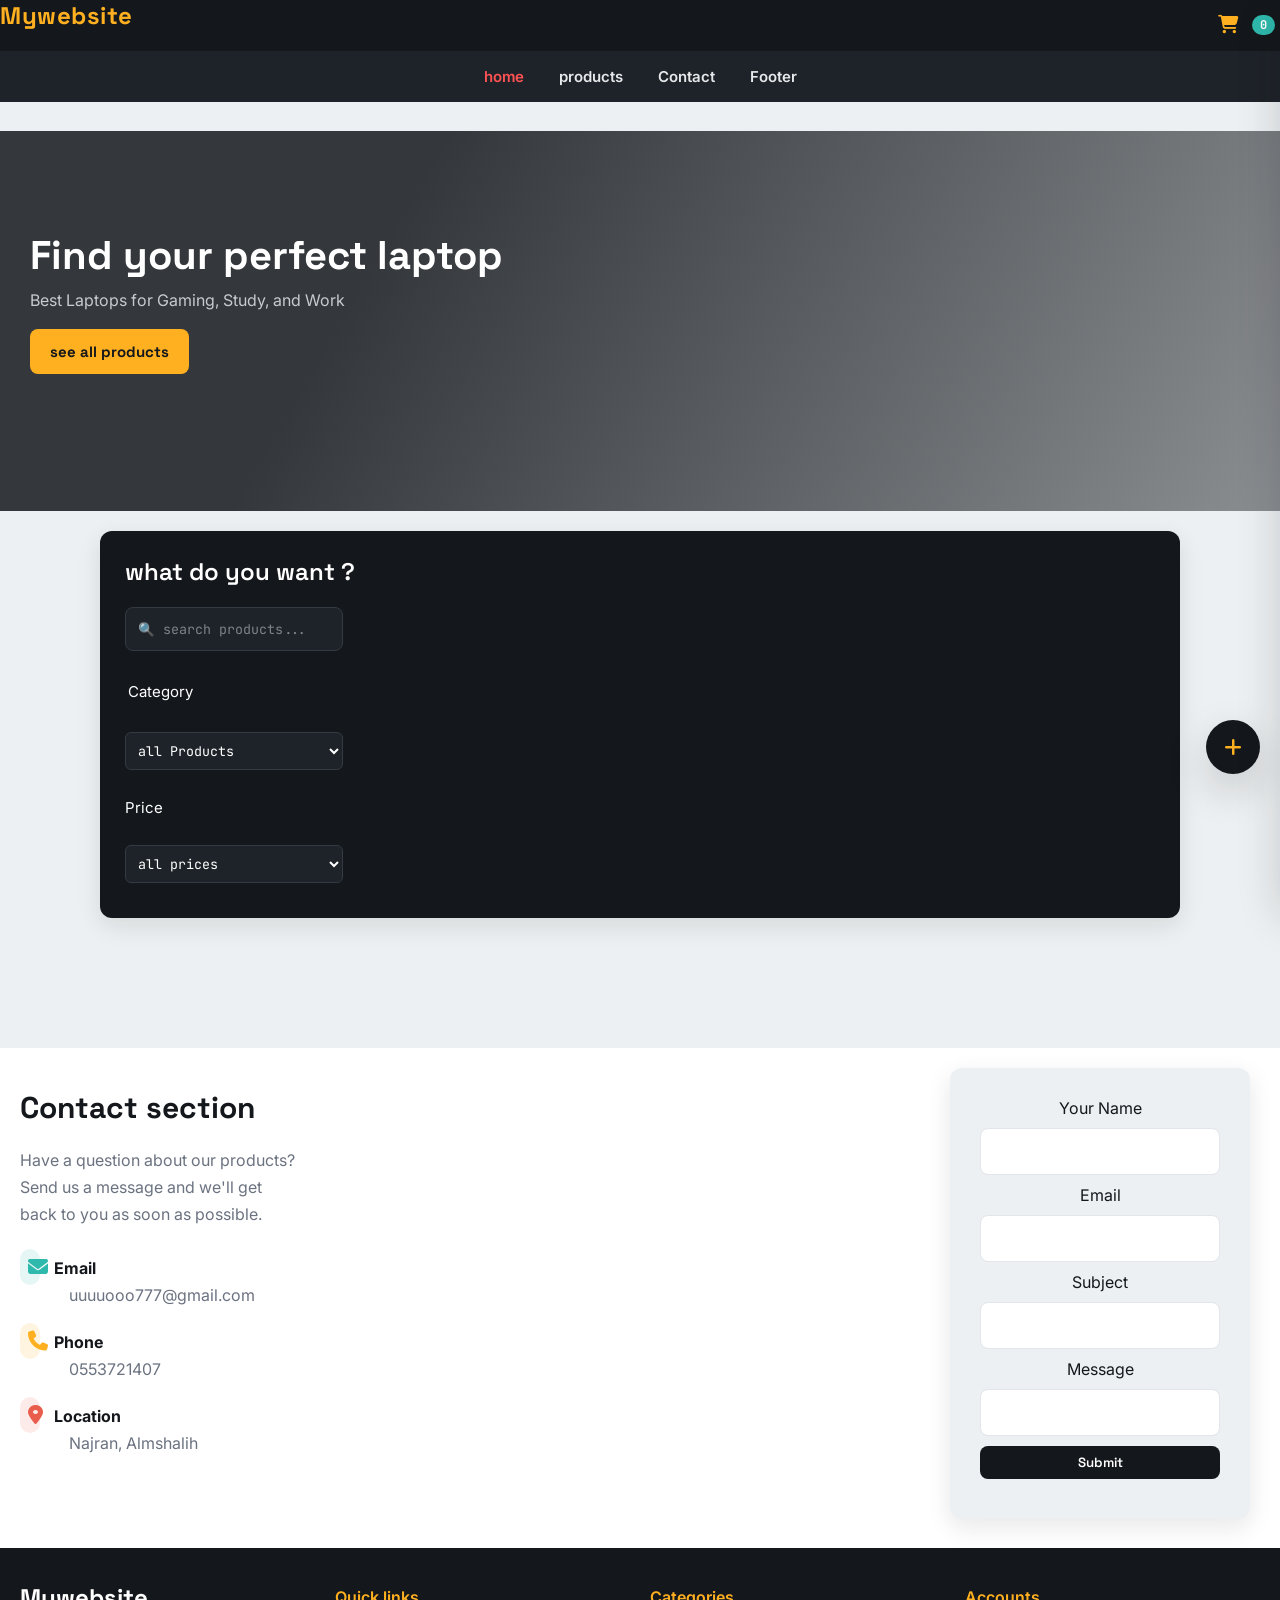
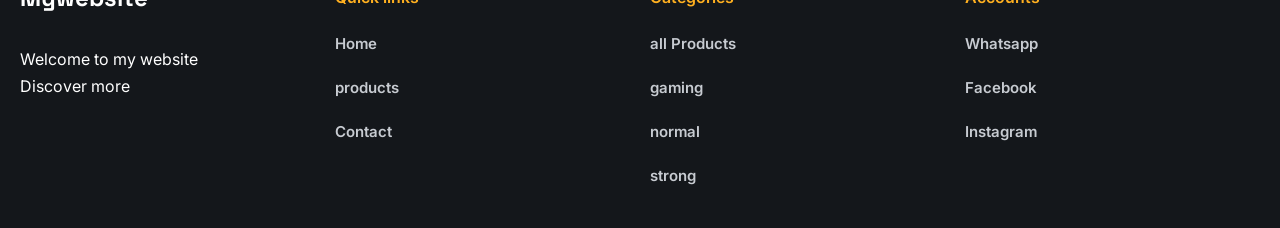
==== public/index.html @ 009309a4 "Add files via upload" ====
<!DOCTYPE html>
<html lang="en" dir="ltr">
<head>
<meta charset="UTF-8">
<meta name="viewport" content="width=device-width, initial-scale=1.0">
<title>My website</title>

<link rel="preconnect" href="https://fonts.googleapis.com">
<link rel="stylesheet" href="https://fonts.googleapis.com/css2?family=Space+Grotesk:wght@500;700&family=Inter:wght@400;500;600&family=JetBrains+Mono:wght@400;600&display=swap">
<link rel="stylesheet" href="style.css">
<link rel="stylesheet" href="https://cdnjs.cloudflare.com/ajax/libs/font-awesome/6.7.2/css/all.min.css">

</head>
<body>
  <header>
      <h2>Mywebsite</h2>
      <div id="userMenu"><!-- تُملأ عبر script.js حسب حالة تسجيل الدخول --></div>
      <div id="cart">
        <button id="btncart" aria-label="Open cart"><i class="fas fa-shopping-cart"></i></button>
        <span id="Count">0</span>
      </div>
      <br />
    <nav>
        <a href="#" style="color: #FF5252;">home</a>
        <a href="#products">products</a>
        <a href="#contact-section">Contact</a>
        <a href="#footer">Footer</a>
    </nav>
    <br />
  </header>
  <br /><br /><br />

<!-- لوحة السلة الجانبية -->
<div id="cartPanel">
  <button id="closeCart" style="align-self:flex-end;">✕</button>
  <h2>Your Cart</h2>
  <div id="cartItems"></div>
  <p id="cartTotal"></p>
  <button id="checkoutBtn" type="button" style="background: var(--amber); color: var(--ink);">Checkout</button>
</div>

<main>
<section id="Hero">
    <div id="content-hero">
        <h2>Find your perfect laptop</h2>
        <p>Best Laptops for Gaming, Study, and Work</p>
        <a id="a-see" class="btn-link" href="#products">see all products</a>
    </div>
    <br />
</section>

<section id="section-search">
    <h2 style="color: white;">what do you want&nbsp;?</h2>
    <div id="search">
        <input type="text" name="search-input" id="search-input" placeholder="🔍&nbsp;search products...">
        <br />
        <label style="font-size: 15px; color: white; padding: 3px" for="select">Category</label>
        <br />
        <select id="select">
            <option value="all">all Products</option>
            <option value="gaming">gaming</option>
            <option value="normal">normal</option>
            <option value="strong">strong</option>
        </select>
        <br />
        <label style="font-size: 15px; color: white;" for="selectPrice">Price</label>
        <br />
        <select id="selectPrice">
            <option value="all">all prices</option>
            <option value="500-1000">500-1000</option>
            <option value="1000-1500">1000-1500</option>
        </select>
    </div>
</section>
<br />

<section id="products">
    <div id="content-products"></div>
</section>

<section id="addProduct">
    <button id="Add" aria-label="Add product"><i class="fas fa-add"></i></button>
    <div id="Page-product"></div>
</section>
<br /><br />

<section id="contact-section">
  <div id="contact-title">
     <h2>Contact section</h2>
  </div>
  <br />
  <div id="contact-info">
      <p>
          Have a question about our products?
          <br />
          Send us a message and we'll get <br /> back
          to you as soon as possible.
      </p>
  </div>
  <br />

  <div id="contact-items">
    <div id="Contact-Email">
        <i class="fas fa-envelope"></i>
        <strong>Email</strong>
        <p class="info-text">uuuuooo777@gmail.com</p>
    </div>

    <div id="Contact-Phone">
        <i class="fa-solid fa-phone"></i>
        <strong>Phone</strong>
        <p class="info-text">0553721407</p>
    </div>
    <div id="Contact-location">
       <i class="fa-solid fa-location-dot"></i>
        <strong>Location</strong>
        <p class="info-text">Najran, Almshalih</p>
    </div>
  </div>

  <div class="form-container">
    <form id="Contact-form">
        <label for="input-name">Your Name</label>
        <input type="text" class="form-input" id="input-name" required>
        <label for="input-email">Email</label>
        <input type="email" class="form-input" id="input-email" required>
        <label for="subject">Subject</label>
        <input type="text" class="form-input" id="subject" required>
        <label for="massage">Message</label>
        <input type="text" class="form-input" id="massage" required>
        <button id="btn-send" type="submit">Submit</button>
        <p id="formMsg"></p>
    </form>
  </div>
</section>

</main>
<footer id="footer">
   <div id="footer-title">
       <h2>Mywebsite</h2>
       <br />
       <p>Welcome to my website <br /> Discover more</p>
   </div>

   <div id="Links">
       <p id="Pform">Quick links</p>
       <a class="footer-link" href="#">Home</a>
       <a class="footer-link" href="#products">products</a>
       <a class="footer-link" href="#contact-section">Contact</a>
   </div>
   <div id="Categories">
       <p id="Pform">Categories</p>
       <a class="footer-link" href="#">all Products</a>
       <a class="footer-link" href="#">gaming</a>
       <a class="footer-link" href="#">normal</a>
       <a class="footer-link" href="#">strong</a>
   </div>
   <div id="Accounts">
       <p id="Pform">Accounts</p>
       <a class="footer-link" href="#">Whatsapp</a>
       <a class="footer-link" href="#">Facebook</a>
       <a class="footer-link" href="#">Instagram</a>
   </div>
</footer>
<script src="script.js" type="text/javascript" charset="utf-8"></script>
</body>
</html>
---- public/style.css ----
/*👇 نظام الألوان الجديد — مستوحى من توهج لوحة مفاتيح اللابتوب */

:root {
    --ink: #14171B;
    --ink-soft: #1E2329;
    --base: #EDF0F2;
    --surface: #FFFFFF;
    --amber: #FFB020;
    --teal: #2FB8AC;
    --coral: #E85D4C;
    --text-muted: #6B7280;
    --border: #E2E5E9;
    --shadow: 0 8px 24px rgba(20, 23, 27, 0.10);
    --shadow-lg: 0 16px 40px rgba(20, 23, 27, 0.18);
}

* {
    margin: 0;
    padding: 0;
    box-sizing: border-box;
    font-family: 'Inter', sans-serif;
    scroll-behavior: smooth;
}

h1, h2, h3, .btn-link, button, #close, #send {
    font-family: 'Space Grotesk', sans-serif;
}

.mono, #Count, #search-input, #select, #selectPrice,
.card .spec-chip, #input-Name, #input-price, #input-img, #Category-input,
.cart-item p:last-child, #cartTotal {
    font-family: 'JetBrains Mono', monospace;
}

html, body {
    background: var(--base);
    max-width: 100%;
    overflow-x: hidden;
    color: var(--ink);
}

h1 {
    color: var(--ink);
    padding: 10px;
    text-align: center;
    border-radius: 8px;
    margin-bottom: 20px;
}

header {
    background: var(--ink);
}

header h2 {
    position: relative;
    display: flex;
    justify-content: flex-start;
    align-items: center;
    color: var(--amber);
    font-weight: 700;
    letter-spacing: 0.5px;
}

#cart {
    position: absolute;
    top: 5px;
    right: 5px;
    display: flex;
    justify-content: flex-end;
    align-items: center;
    border: none;
    gap: 6px;
}

#btncart {
    background: transparent;
    outline: none;
    border: none;
    color: var(--amber);
    font-size: 18px;
    cursor: pointer;
}

#Count {
    color: var(--surface);
    font-weight: bold;
    background: var(--teal);
    border-radius: 20px;
    padding: 2px 8px;
    font-size: 12px;
}

/* لوحة السلة */
#cartPanel {
    position: fixed;
    top: 0;
    right: 0;
    width: 340px;
    max-width: 90%;
    height: 100%;
    background: var(--surface);
    box-shadow: var(--shadow-lg);
    z-index: 10000;
    padding: 24px;
    transform: translateX(100%);
    transition: transform 0.3s ease;
    display: flex;
    flex-direction: column;
    gap: 12px;
    overflow-y: auto;
}

#cartPanel.open {
    transform: translateX(0);
}

#cartPanel h2 {
    color: var(--ink);
}

#closeCart {
    background: var(--base);
    color: var(--ink);
    border: none;
    border-radius: 50%;
    width: 32px;
    height: 32px;
    cursor: pointer;
}

.cart-item {
    display: flex;
    justify-content: space-between;
    align-items: center;
    background: var(--base);
    border-radius: 10px;
    padding: 10px;
    gap: 10px;
}

.cart-item img {
    width: 50px;
    height: 50px;
    object-fit: contain;
    background: var(--surface);
    border-radius: 6px;
}

.cart-item-info {
    flex: 1;
    font-size: 14px;
}

.cart-remove-btn {
    background: var(--coral);
    color: white;
    border: none;
    border-radius: 6px;
    padding: 6px 10px;
    cursor: pointer;
    font-size: 12px;
}

#cartTotal {
    font-weight: bold;
    margin-top: auto;
    padding-top: 14px;
    border-top: 1px dashed var(--border);
    color: var(--teal);
    font-size: 18px;
}

#cartEmptyMsg {
    color: var(--text-muted);
    text-align: center;
    margin-top: 30px;
}

#Hero {
    display: flex;
    flex-direction: column;
    justify-content: center;
    background-image:
        linear-gradient(120deg, rgba(20,23,27,0.85) 30%, rgba(20,23,27,0.45)),
        url(https://i.postimg.cc/50M5gXQG/file-00000000e9b08246a13f4dcadf9b049b.png);
    align-items: flex-start;
    gap: 15px;
    background-size: cover;
    background-position: center;
    background-repeat: no-repeat;
    min-height: 380px;
}

#content-hero {
    padding: 30px;
    color: white;
    line-height: 1.4;
    text-align: left;
    max-width: 560px;
}

#content-hero h2 {
    font-size: 40px;
    font-weight: 700;
    line-height: 1.15;
    margin-bottom: 10px;
}

#content-hero p {
    color: #C7CBD1;
    font-size: 16px;
    margin-bottom: 18px;
}

.btn-link {
    display: inline-block;
    padding: 12px 20px;
    background-color: var(--amber);
    color: var(--ink);
    border-radius: 8px;
    text-decoration: none;
    font-weight: 700;
    border: none;
    cursor: pointer;
    transition: 0.25s;
}

.btn-link:hover {
    background-color: var(--teal);
    color: white;
}

#products {
    background-color: var(--base);
    margin: 10px 0;
}

#Add {
    position: fixed;
    top: 80%;
    right: 20px;
    padding: 14px 18px;
    border-radius: 50%;
    font-size: 20px;
    border: none;
    z-index: 9999;
    cursor: pointer;
    background: var(--ink);
    color: var(--amber);
    box-shadow: var(--shadow-lg);
}

#pageAdd {
    position: fixed;
    display: flex;
    flex-direction: column;
    width: 90%;
    max-width: 400px;
    padding: 20px;
    left: 50%;
    transform: translateX(-50%);
    top: 15%;
    z-index: 9999;
    gap: 10px;
    border-radius: 12px;
    background-color: var(--ink);
    color: white;
    box-shadow: var(--shadow-lg);
}

#pageAdd label {
    font-size: 13px;
    color: #A9AFB8;
}

#input-Name, #input-price, #input-img, #Category-input {
    padding: 10px;
    border-radius: 8px;
    border: 1px solid #333A42;
    background: var(--ink-soft);
    color: white;
    outline-color: var(--amber);
}

.field-error {
    color: var(--coral);
    font-size: 12px;
    margin-top: -6px;
}

#close {
    width: 30%;
    align-self: flex-end;
    cursor: pointer;
    background: var(--ink-soft);
    color: white;
}

#send {
    background: var(--amber);
    color: var(--ink);
}

#content-products {
    display: grid;
    justify-content: center;
    align-items: stretch;
    border-radius: 8px;
    grid-template-columns: repeat(3, 1fr);
    gap: 20px;
    padding: 25px 15px;
}

.card {
    display: flex;
    flex-direction: column;
    justify-content: flex-start;
    align-items: center;
    background-color: var(--surface);
    border: 1px solid var(--border);
    border-radius: 12px;
    line-height: 1.5;
    width: 100%;
    padding: 18px;
    box-shadow: var(--shadow);
    transition: transform 0.2s ease, box-shadow 0.2s ease;
}

.card:hover {
    transform: translateY(-4px);
    box-shadow: var(--shadow-lg);
}

.card img {
    width: 100%;
    max-width: 220px;
    height: 160px;
    object-fit: contain;
    margin-bottom: 8px;
}

.card h3 {
    font-size: 17px;
    text-align: center;
}

.card-meta {
    display: flex;
    gap: 8px;
    margin: 6px 0 4px;
}

.spec-chip {
    font-size: 12px;
    padding: 4px 9px;
    border-radius: 20px;
    background: var(--base);
    color: var(--text-muted);
    text-transform: uppercase;
    letter-spacing: 0.4px;
}

.spec-chip.price {
    background: rgba(47, 184, 172, 0.12);
    color: var(--teal);
    font-weight: bold;
}

.no-results {
    text-align: center;
    color: var(--text-muted);
    padding: 30px;
    grid-column: 1 / -1;
}

#btnadd {
    width: 100%;
    padding: 10px;
    border: none;
    cursor: pointer;
    margin-top: 10px;
    background: var(--ink);
    color: white;
    border-radius: 8px;
    font-weight: 600;
    transition: 0.25s;
}

#btnadd:hover {
    background: var(--amber);
    color: var(--ink);
}

/* قسم البحث */

#section-search {
    display: flex;
    flex-direction: column;
    justify-content: flex-start;
    align-items: flex-start;
    background-color: var(--ink);
    border-radius: 12px;
    margin: 20px 100px 0;
    padding: 25px;
    gap: 10px;
    box-shadow: var(--shadow);
    position: relative;
}

#section-search h2 {
    color: white;
    font-weight: 600;
}

#search {
    background-color: var(--ink);
    padding: 10px 0;
    display: flex;
    flex-direction: column;
    gap: 4px;
}

#search-input {
    width: 100%;
    max-width: 500px;
    padding: 12px;
    border: 1px solid #333A42;
    border-radius: 8px;
    background: var(--ink-soft);
    color: white;
    outline-color: var(--teal);
}

#search-input::placeholder {
    color: #7C838C;
}

#select, #selectPrice {
    padding: 8px;
    border-radius: 6px;
    border: 1px solid #333A42;
    background: var(--ink-soft);
    color: white;
    outline-color: var(--teal);
}

/* قسم التواصل */

#contact-section {
    background-color: var(--surface);
    padding: 40px 20px;
    position: relative;
    min-height: 500px;
}

#contact-items {
    display: flex;
    flex-direction: column;
    width: 240px;
    gap: 18px;
}

#contact-title h2 {
    font-size: 30px;
    color: var(--ink);
}

#contact-info {
    line-height: 1.7;
    color: var(--text-muted);
    margin-left: 0;
    max-width: 400px;
}

strong {
    margin-left: 10px;
}

.info-text {
    margin-left: 49px;
    color: var(--text-muted);
}

#Contact-Email i, #Contact-Phone i, #Contact-location i {
    font-size: 20px;
    padding: 8px;
    border-radius: 10px;
    width: 20px;
    text-align: center;
}

#Contact-Email i {
    color: var(--teal);
    background-color: rgba(47, 184, 172, 0.12);
}

#Contact-Phone i {
    color: var(--amber);
    background-color: rgba(255, 176, 32, 0.14);
}

#Contact-location i {
    color: var(--coral);
    background-color: rgba(232, 93, 76, 0.12);
}

.form-container {
    display: flex;
    flex-direction: column;
    justify-content: space-between;
    align-items: center;
    border-radius: 12px;
    width: 300px;
    background-color: var(--base);
    padding: 30px;
    position: absolute;
    top: 20px;
    right: 30px;
    margin: 0;
    box-shadow: var(--shadow);
}

#Contact-form {
    display: flex;
    flex-direction: column;
    justify-content: center;
    align-items: center;
    gap: 10px;
    width: 100%;
}

.form-input {
    width: 100%;
    padding: 13px 15px;
    border: 1px solid var(--border);
    border-radius: 8px;
    background: white;
    font-size: 15px;
    outline: none;
    transition: 0.2s;
}

.form-input:focus {
    border-color: var(--teal);
}

#btn-send {
    background: var(--ink);
    color: white;
    width: 100%;
}

#btn-send:hover {
    background: var(--amber);
    color: var(--ink);
}

#formMsg {
    font-size: 14px;
    text-align: center;
}

/* footer */

footer {
    display: grid;
    grid-template-columns: repeat(4, 1fr);
    gap: 20px;
    background-color: var(--ink);
    padding: 30px 20px;
}

#footer-title {
    line-height: 1.7;
    color: #fff;
}

#Pform {
    color: var(--amber);
    font-weight: 600;
    margin-bottom: 6px;
}

#Links, #Categories, #Accounts {
    display: flex;
    flex-direction: column;
    line-height: 2.4;
}

nav {
    display: flex;
    justify-content: center;
    align-items: center;
    position: absolute;
    left: 0px;
    background-color: var(--ink-soft);
    width: 100%;
    margin: 0;
    padding: 6px;
    gap: 15px;
}

a {
    padding: 10px;
    text-decoration: none;
    color: #E6E8EA;
    font-size: 15px;
    transition: 0.25s;
    font-weight: 600;
    border-radius: 8px;
}

nav a:hover {
    color: var(--amber);
}

a:focus-visible, button:focus-visible, input:focus-visible, select:focus-visible {
    outline: 2px solid var(--teal);
    outline-offset: 2px;
}

button {
    padding: 8px;
    background-color: var(--amber);
    border-radius: 8px;
    color: var(--ink);
    border: none;
    cursor: pointer;
    font-weight: 600;
}

.footer-link {
    color: #C7CBD1;
    font-size: 15px;
    font-weight: 600;
    text-decoration: none;
    transition: 0.25s;
    padding: 4px 0;
}

.footer-link:hover {
    color: var(--amber);
}

/* ================= صفحات تسجيل الدخول / إنشاء حساب ================= */

.auth-page {
    min-height: 100vh;
    display: flex;
    align-items: center;
    justify-content: center;
    background: var(--ink);
    padding: 20px;
}

.auth-card {
    background: var(--surface);
    border-radius: 14px;
    padding: 36px;
    width: 100%;
    max-width: 380px;
    box-shadow: var(--shadow-lg);
}

.auth-card h1 {
    font-family: 'Space Grotesk', sans-serif;
    font-size: 26px;
    margin-bottom: 6px;
    text-align: center;
}

.auth-sub {
    text-align: center;
    color: var(--text-muted);
    font-size: 14px;
    margin-bottom: 22px;
}

.auth-card form {
    display: flex;
    flex-direction: column;
    gap: 12px;
}

.auth-card label {
    font-size: 13px;
    color: var(--text-muted);
    margin-bottom: -8px;
}

.auth-card button[type="submit"] {
    background: var(--ink);
    color: white;
    padding: 12px;
    margin-top: 6px;
}

.auth-card button[type="submit"]:hover {
    background: var(--amber);
    color: var(--ink);
}

.auth-switch {
    text-align: center;
    font-size: 14px;
    margin-top: 18px;
    color: var(--text-muted);
}

.auth-switch a {
    color: var(--teal);
    padding: 0;
}

.auth-error {
    color: var(--coral);
    font-size: 13px;
    text-align: center;
    min-height: 16px;
}

/* قائمة المستخدم في الهيدر */
#userMenu {
    position: absolute;
    top: 5px;
    right: 60px;
    display: flex;
    align-items: center;
    gap: 10px;
    font-size: 14px;
    color: #E6E8EA;
}

#userMenu a, #userMenu button {
    padding: 6px 12px;
    font-size: 13px;
}

#logoutBtn {
    background: var(--coral);
    color: white;
}

/* تصميم للهاتف */
@media (max-width: 768px) {
    #content-products {
        grid-template-columns: repeat(1, 1fr);
        padding: 20px;
    }

    #Hero {
        min-height: 320px;
    }

    #content-hero h2 {
        font-size: 28px;
    }

    .card {
        width: 90%;
        margin: 0 auto;
    }

    #section-search {
        width: auto;
        margin: 20px 15px 0;
        padding: 18px;
    }

    footer {
        display: flex;
        flex-direction: column;
        gap: 20px;
    }

    .form-container {
        position: static;
        width: 100%;
        max-width: 400px;
        margin: 20px auto 0;
    }

    #contact-items {
        width: 100%;
    }

    #contact-section {
        min-height: auto;
    }

    #cartPanel {
        width: 100%;
    }
}
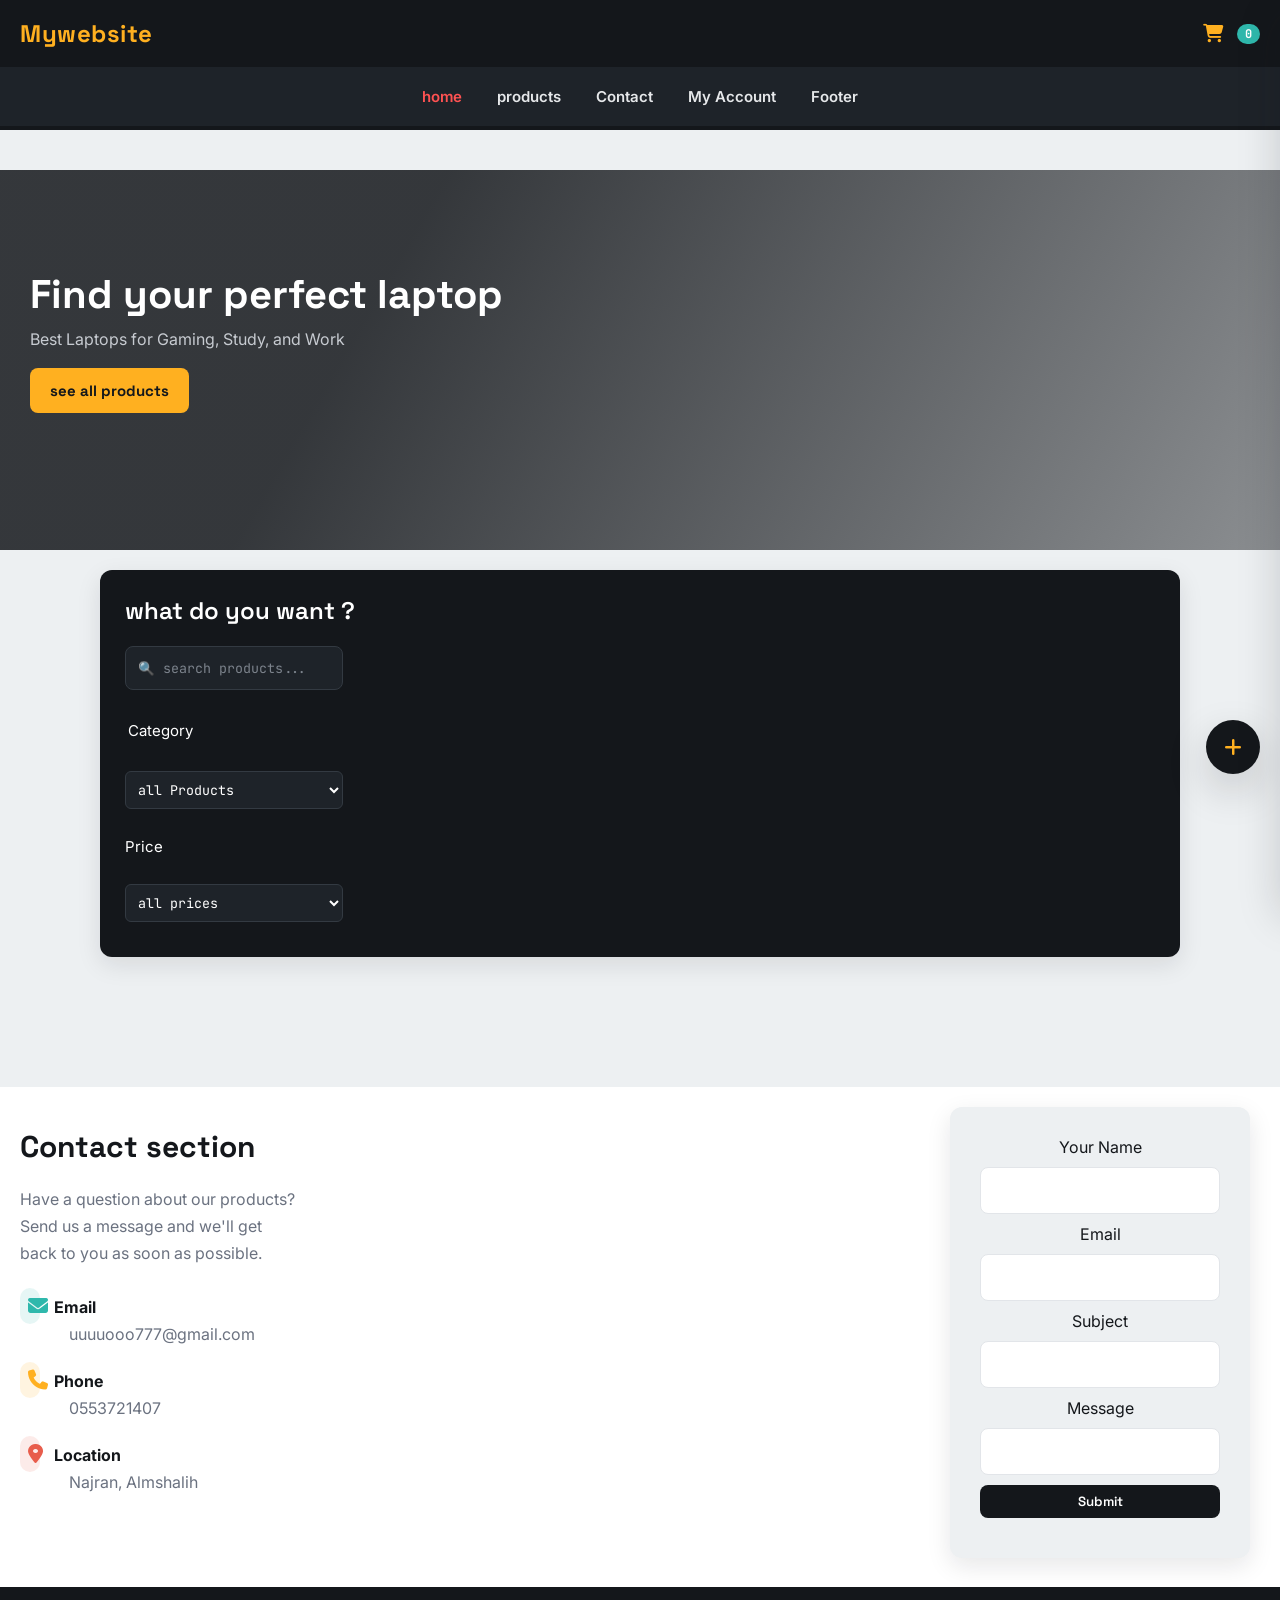
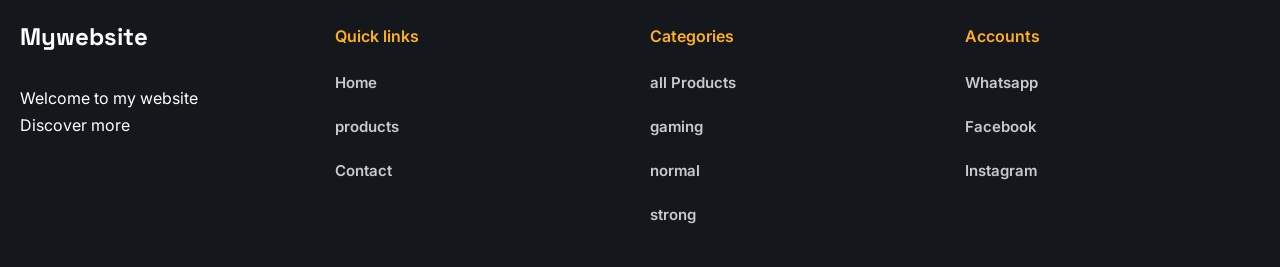
==== commit fa632ea1: "Add files via upload" ====
--- a/public/index.html
+++ b/public/index.html
@@ -13,22 +13,25 @@
 </head>
 <body>
   <header>
+    <div class="header-top">
       <h2>Mywebsite</h2>
-      <div id="userMenu"><!-- تُملأ عبر script.js حسب حالة تسجيل الدخول --></div>
-      <div id="cart">
-        <button id="btncart" aria-label="Open cart"><i class="fas fa-shopping-cart"></i></button>
-        <span id="Count">0</span>
+      <div class="header-actions">
+        <div id="userMenu"><!-- تُملأ عبر script.js حسب حالة تسجيل الدخول --></div>
+        <div id="cart">
+          <button id="btncart" aria-label="Open cart"><i class="fas fa-shopping-cart"></i></button>
+          <span id="Count">0</span>
+        </div>
       </div>
-      <br />
+    </div>
     <nav>
         <a href="#" style="color: #FF5252;">home</a>
         <a href="#products">products</a>
         <a href="#contact-section">Contact</a>
+        <a href="account.html">My Account</a>
         <a href="#footer">Footer</a>
     </nav>
-    <br />
   </header>
-  <br /><br /><br />
+  <br /><br />
 
 <!-- لوحة السلة الجانبية -->
 <div id="cartPanel">
--- a/public/style.css
+++ b/public/style.css
@@ -49,22 +49,57 @@
 
 header {
     background: var(--ink);
+    padding-bottom: 4px;
+}
+
+.header-top {
+    display: flex;
+    justify-content: space-between;
+    align-items: center;
+    flex-wrap: wrap;
+    gap: 10px;
+    padding: 14px 20px;
 }
 
 header h2 {
-    position: relative;
-    display: flex;
-    justify-content: flex-start;
-    align-items: center;
     color: var(--amber);
     font-weight: 700;
     letter-spacing: 0.5px;
 }
 
+.header-actions {
+    display: flex;
+    align-items: center;
+    gap: 16px;
+}
+
+#userMenu {
+    display: flex;
+    align-items: center;
+    gap: 10px;
+    font-size: 14px;
+    color: #E6E8EA;
+    white-space: nowrap;
+}
+
+#userMenu a, #userMenu button {
+    padding: 6px 12px;
+    font-size: 13px;
+}
+
+#userAccountLink {
+    color: var(--teal);
+    font-weight: 600;
+    text-decoration: none;
+    padding: 0;
+}
+
+#logoutBtn {
+    background: var(--coral);
+    color: white;
+}
+
 #cart {
-    position: absolute;
-    top: 5px;
-    right: 5px;
     display: flex;
     justify-content: flex-end;
     align-items: center;
@@ -591,13 +626,12 @@
     display: flex;
     justify-content: center;
     align-items: center;
-    position: absolute;
-    left: 0px;
     background-color: var(--ink-soft);
     width: 100%;
     margin: 0;
-    padding: 6px;
+    padding: 10px;
     gap: 15px;
+    flex-wrap: wrap;
 }
 
 a {
@@ -719,26 +753,71 @@
     min-height: 16px;
 }
 
-/* قائمة المستخدم في الهيدر */
-#userMenu {
-    position: absolute;
-    top: 5px;
-    right: 60px;
-    display: flex;
-    align-items: center;
-    gap: 10px;
+/* ================= صفحة الحساب ================= */
+
+.account-page {
+    max-width: 700px;
+    margin: 30px auto;
+    padding: 0 15px;
+    display: flex;
+    flex-direction: column;
+    gap: 20px;
+}
+
+.account-card {
+    background: var(--surface);
+    border-radius: 14px;
+    padding: 28px;
+    box-shadow: var(--shadow);
+}
+
+.account-card h1 {
+    font-family: 'Space Grotesk', sans-serif;
+    text-align: left;
+    padding: 0;
+    margin-bottom: 16px;
+}
+
+.account-card h2 {
+    font-family: 'Space Grotesk', sans-serif;
+    margin-bottom: 14px;
+    font-size: 20px;
+}
+
+.account-info p {
+    padding: 8px 0;
+    border-bottom: 1px solid var(--border);
+    line-height: 1.6;
+}
+
+.order-card {
+    background: var(--base);
+    border-radius: 10px;
+    padding: 14px 16px;
+    margin-bottom: 12px;
+}
+
+.order-card-head {
+    display: flex;
+    justify-content: space-between;
+    font-size: 13px;
+    color: var(--text-muted);
+    margin-bottom: 8px;
+}
+
+.order-card ul {
+    list-style: none;
+    display: flex;
+    flex-direction: column;
+    gap: 4px;
+    margin-bottom: 8px;
     font-size: 14px;
-    color: #E6E8EA;
-}
-
-#userMenu a, #userMenu button {
-    padding: 6px 12px;
-    font-size: 13px;
-}
-
-#logoutBtn {
-    background: var(--coral);
-    color: white;
+}
+
+.order-total {
+    font-weight: bold;
+    color: var(--teal);
+    text-align: right;
 }
 
 /* تصميم للهاتف */
@@ -791,4 +870,15 @@
     #cartPanel {
         width: 100%;
     }
-}
+
+    .header-top {
+        flex-direction: column;
+        align-items: flex-start;
+        gap: 8px;
+    }
+
+    .header-actions {
+        width: 100%;
+        justify-content: space-between;
+    }
+}
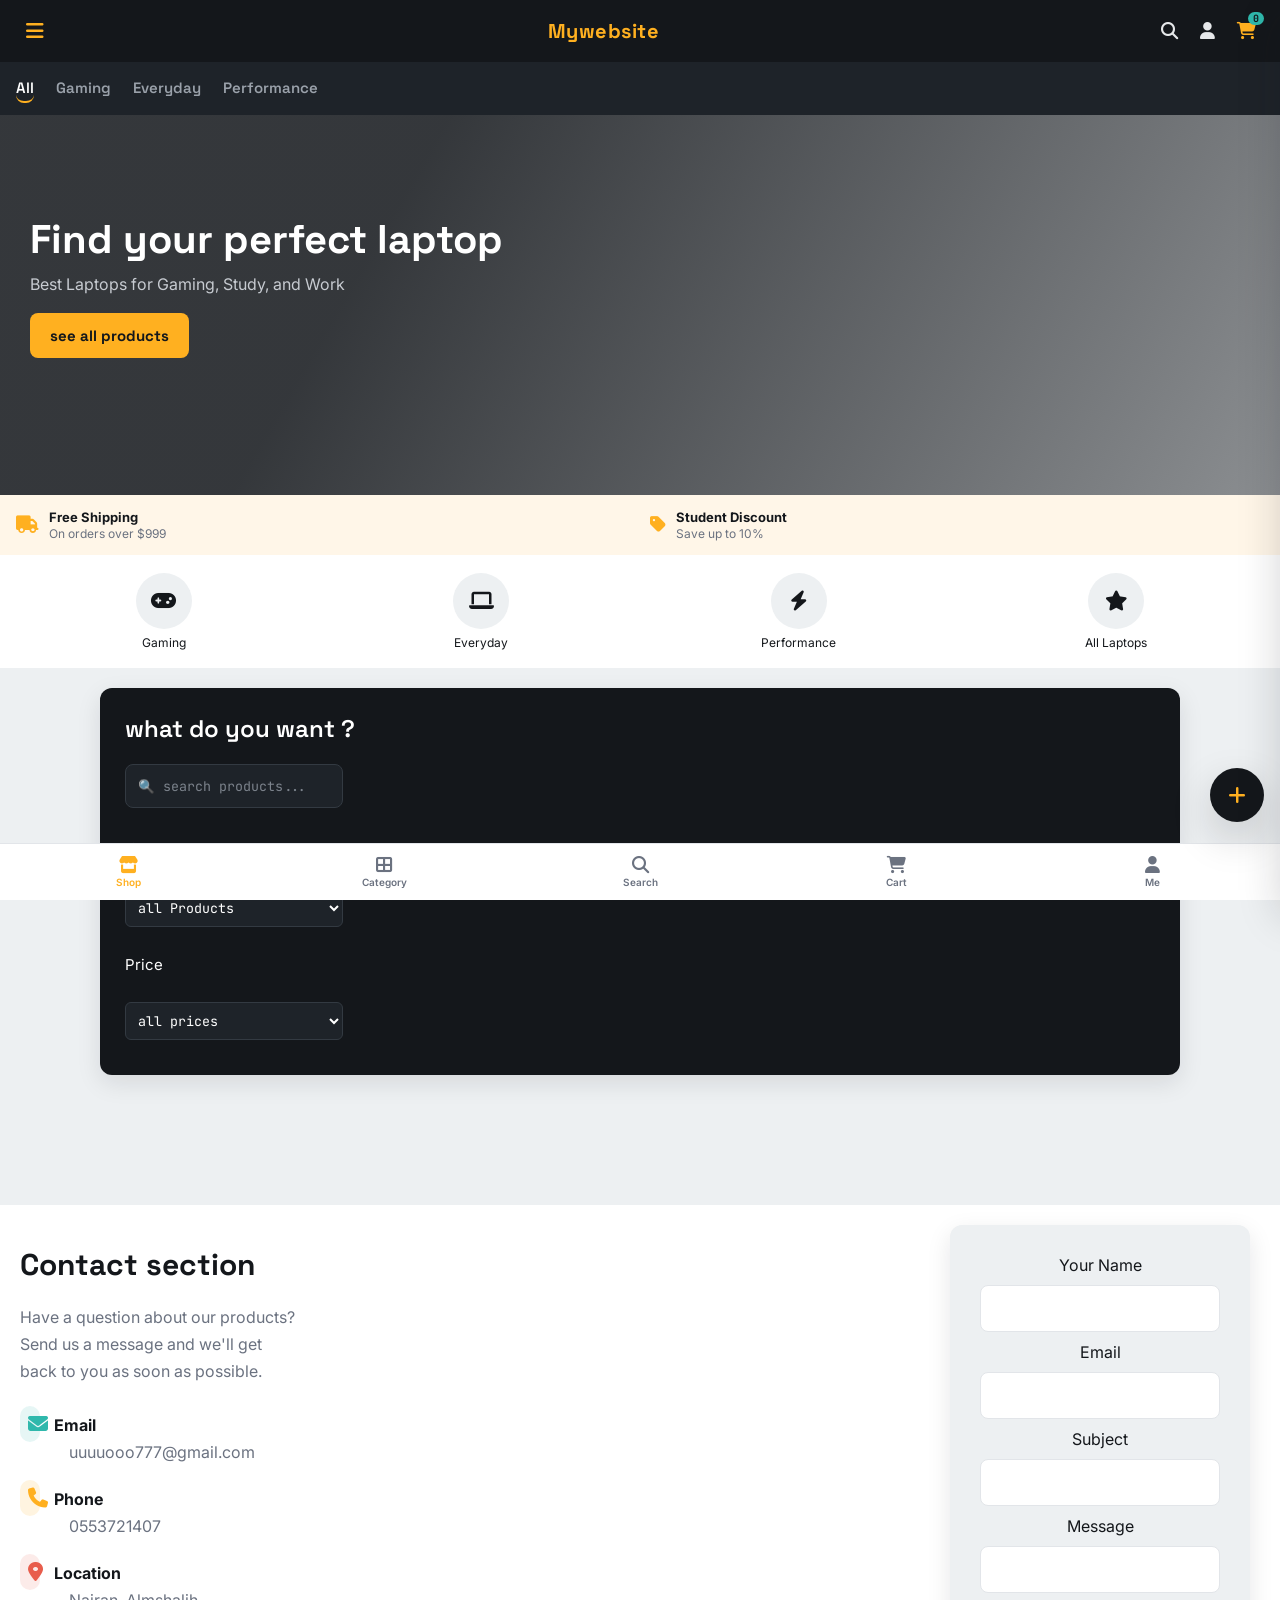
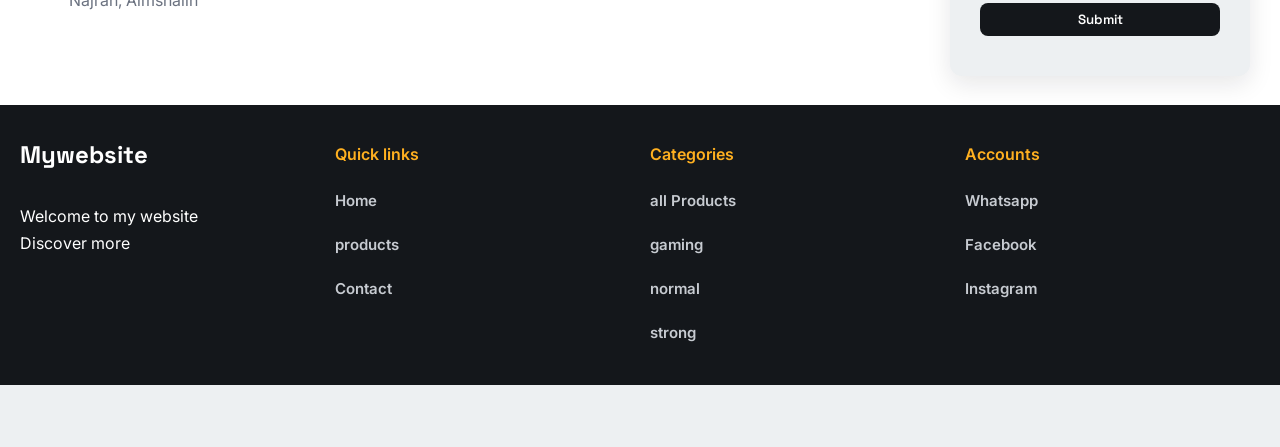
==== commit 224ac638: "Add files via upload" ====
--- a/public/index.html
+++ b/public/index.html
@@ -12,26 +12,37 @@
 
 </head>
 <body>
-  <header>
-    <div class="header-top">
-      <h2>Mywebsite</h2>
-      <div class="header-actions">
-        <div id="userMenu"><!-- تُملأ عبر script.js حسب حالة تسجيل الدخول --></div>
-        <div id="cart">
-          <button id="btncart" aria-label="Open cart"><i class="fas fa-shopping-cart"></i></button>
-          <span id="Count">0</span>
-        </div>
-      </div>
-    </div>
-    <nav>
-        <a href="#" style="color: #FF5252;">home</a>
-        <a href="#products">products</a>
-        <a href="#contact-section">Contact</a>
-        <a href="account.html">My Account</a>
-        <a href="#footer">Footer</a>
-    </nav>
+  <header class="app-header">
+    <button id="hamburgerBtn" class="hamburger-btn" aria-label="Menu" aria-expanded="false">
+      <i class="fas fa-bars"></i>
+    </button>
+    <h2 class="app-logo">Mywebsite</h2>
+    <div class="header-icons">
+      <button id="searchIconBtn" aria-label="Search"><i class="fas fa-search"></i></button>
+      <a id="headerAccountIcon" href="login.html" aria-label="Account"><i class="fas fa-user"></i></a>
+      <button id="btncart" aria-label="Open cart">
+        <i class="fas fa-shopping-cart"></i>
+        <span id="Count">0</span>
+      </button>
+    </div>
   </header>
-  <br /><br />
+
+  <div id="navOverlay" class="nav-overlay"></div>
+  <nav id="mainNav" class="side-drawer">
+    <div id="userMenu"><!-- تُملأ عبر script.js حسب حالة تسجيل الدخول --></div>
+    <a href="#" style="color: #FF5252;">home</a>
+    <a href="#products">products</a>
+    <a href="#contact-section">Contact</a>
+    <a href="account.html">My Account</a>
+    <a href="#footer">Footer</a>
+  </nav>
+
+  <div class="category-tabs" id="categoryTabs">
+    <button class="tab active" data-category="all">All</button>
+    <button class="tab" data-category="gaming">Gaming</button>
+    <button class="tab" data-category="normal">Everyday</button>
+    <button class="tab" data-category="strong">Performance</button>
+  </div>
 
 <!-- لوحة السلة الجانبية -->
 <div id="cartPanel">
@@ -50,6 +61,38 @@
         <a id="a-see" class="btn-link" href="#products">see all products</a>
     </div>
     <br />
+</section>
+
+<div class="promo-strip">
+    <div class="promo-item">
+        <i class="fas fa-truck"></i>
+        <div><strong>Free Shipping</strong><span>On orders over $999</span></div>
+    </div>
+    <div class="promo-item">
+        <i class="fas fa-tag"></i>
+        <div><strong>Student Discount</strong><span>Save up to 10%</span></div>
+    </div>
+</div>
+
+<section class="category-grid-section">
+    <div class="category-grid">
+        <div class="category-circle" data-category="gaming">
+            <div class="circle-icon"><i class="fas fa-gamepad"></i></div>
+            <span>Gaming</span>
+        </div>
+        <div class="category-circle" data-category="normal">
+            <div class="circle-icon"><i class="fas fa-laptop"></i></div>
+            <span>Everyday</span>
+        </div>
+        <div class="category-circle" data-category="strong">
+            <div class="circle-icon"><i class="fas fa-bolt"></i></div>
+            <span>Performance</span>
+        </div>
+        <div class="category-circle" data-category="all">
+            <div class="circle-icon"><i class="fas fa-star"></i></div>
+            <span>All Laptops</span>
+        </div>
+    </div>
 </section>
 
 <section id="section-search">
@@ -165,6 +208,15 @@
        <a class="footer-link" href="#">Instagram</a>
    </div>
 </footer>
+
+<nav class="bottom-nav">
+    <button type="button" class="bottom-nav-item active" data-action="home"><i class="fas fa-store"></i><span>Shop</span></button>
+    <button type="button" class="bottom-nav-item" data-action="category"><i class="fas fa-th-large"></i><span>Category</span></button>
+    <button type="button" class="bottom-nav-item" data-action="search"><i class="fas fa-search"></i><span>Search</span></button>
+    <button type="button" class="bottom-nav-item" data-action="cart"><i class="fas fa-shopping-cart"></i><span>Cart</span></button>
+    <button type="button" class="bottom-nav-item" data-action="account"><i class="fas fa-user"></i><span>Me</span></button>
+</nav>
+
 <script src="script.js" type="text/javascript" charset="utf-8"></script>
 </body>
 </html>
--- a/public/style.css
+++ b/public/style.css
@@ -47,39 +47,113 @@
     margin-bottom: 20px;
 }
 
-header {
+.app-header {
+    position: sticky;
+    top: 0;
+    z-index: 500;
     background: var(--ink);
-    padding-bottom: 4px;
-}
-
-.header-top {
-    display: flex;
+    display: flex;
+    align-items: center;
     justify-content: space-between;
-    align-items: center;
-    flex-wrap: wrap;
+    padding: 12px 16px;
     gap: 10px;
-    padding: 14px 20px;
-}
-
-header h2 {
+}
+
+.app-logo {
     color: var(--amber);
     font-weight: 700;
     letter-spacing: 0.5px;
-}
-
-.header-actions {
-    display: flex;
-    align-items: center;
-    gap: 16px;
+    font-size: 20px;
+}
+
+.header-icons {
+    display: flex;
+    align-items: center;
+    gap: 6px;
+}
+
+.header-icons button,
+.header-icons a {
+    background: transparent;
+    border: none;
+    color: #E6E8EA;
+    font-size: 17px;
+    padding: 8px;
+    cursor: pointer;
+    position: relative;
+    text-decoration: none;
+}
+
+#btncart {
+    color: var(--amber);
+}
+
+#Count {
+    position: absolute;
+    top: 0;
+    right: 0;
+    color: var(--ink);
+    font-weight: bold;
+    background: var(--teal);
+    border-radius: 20px;
+    padding: 0px 5px;
+    font-size: 10px;
+}
+
+/* قائمة جانبية (Hamburger drawer) */
+.nav-overlay {
+    display: none;
+    position: fixed;
+    inset: 0;
+    background: rgba(0,0,0,0.5);
+    z-index: 900;
+}
+
+.nav-overlay.open {
+    display: block;
+}
+
+.side-drawer {
+    position: fixed;
+    top: 0;
+    left: 0;
+    height: 100%;
+    width: 260px;
+    max-width: 80%;
+    background: var(--ink);
+    z-index: 950;
+    display: flex;
+    flex-direction: column;
+    gap: 4px;
+    padding: 20px 16px;
+    transform: translateX(-100%);
+    transition: transform 0.25s ease;
+}
+
+.side-drawer.open {
+    transform: translateX(0);
+}
+
+.side-drawer a {
+    color: #E6E8EA;
+    padding: 12px 10px;
+    border-radius: 8px;
+}
+
+.side-drawer a:hover {
+    color: var(--amber);
 }
 
 #userMenu {
     display: flex;
     align-items: center;
+    justify-content: space-between;
     gap: 10px;
     font-size: 14px;
     color: #E6E8EA;
-    white-space: nowrap;
+    padding: 6px 10px 16px;
+    border-bottom: 1px solid #2A2F36;
+    margin-bottom: 8px;
 }
 
 #userMenu a, #userMenu button {
@@ -99,30 +173,160 @@
     color: white;
 }
 
-#cart {
-    display: flex;
-    justify-content: flex-end;
-    align-items: center;
-    border: none;
-    gap: 6px;
-}
-
-#btncart {
+.hamburger-btn {
+    display: block;
     background: transparent;
-    outline: none;
     border: none;
     color: var(--amber);
+    font-size: 20px;
+    cursor: pointer;
+    padding: 6px 10px;
+}
+
+/* تصنيفات علوية (Tabs) */
+.category-tabs {
+    display: flex;
+    gap: 22px;
+    overflow-x: auto;
+    background: var(--ink-soft);
+    padding: 12px 16px;
+    scrollbar-width: none;
+}
+
+.category-tabs::-webkit-scrollbar {
+    display: none;
+}
+
+.category-tabs .tab {
+    background: transparent;
+    border: none;
+    color: #9AA1AA;
+    font-weight: 600;
+    font-size: 15px;
+    padding: 4px 0;
+    white-space: nowrap;
+    cursor: pointer;
+    border-bottom: 2px solid transparent;
+}
+
+.category-tabs .tab.active {
+    color: white;
+    border-bottom-color: var(--amber);
+}
+
+/* شريط العروض */
+.promo-strip {
+    display: flex;
+    background: #FFF6E8;
+    padding: 14px 16px;
+    gap: 20px;
+}
+
+.promo-item {
+    display: flex;
+    align-items: center;
+    gap: 10px;
+    flex: 1;
+    font-size: 13px;
+}
+
+.promo-item i {
+    color: var(--amber);
     font-size: 18px;
-    cursor: pointer;
-}
-
-#Count {
-    color: var(--surface);
-    font-weight: bold;
-    background: var(--teal);
-    border-radius: 20px;
-    padding: 2px 8px;
+}
+
+.promo-item strong {
+    display: block;
+    margin: 0;
+    font-size: 13px;
+    color: var(--ink);
+}
+
+.promo-item span {
+    color: var(--text-muted);
     font-size: 12px;
+}
+
+/* شبكة التصنيفات الدائرية */
+.category-grid-section {
+    padding: 18px 10px;
+    background: var(--surface);
+}
+
+.category-grid {
+    display: grid;
+    grid-template-columns: repeat(4, 1fr);
+    gap: 10px;
+    text-align: center;
+}
+
+.category-circle {
+    display: flex;
+    flex-direction: column;
+    align-items: center;
+    gap: 6px;
+    cursor: pointer;
+}
+
+.circle-icon {
+    width: 56px;
+    height: 56px;
+    border-radius: 50%;
+    background: var(--base);
+    display: flex;
+    align-items: center;
+    justify-content: center;
+    font-size: 20px;
+    color: var(--ink);
+    transition: 0.2s;
+}
+
+.category-circle:hover .circle-icon {
+    background: var(--amber);
+}
+
+.category-circle span {
+    font-size: 12px;
+    color: var(--ink);
+}
+
+/* شريط تنقل سفلي ثابت */
+.bottom-nav {
+    position: fixed;
+    bottom: 0;
+    left: 0;
+    width: 100%;
+    background: var(--surface);
+    border-top: 1px solid var(--border);
+    display: flex;
+    z-index: 500;
+    padding: 6px 0 max(6px, env(safe-area-inset-bottom));
+}
+
+.bottom-nav-item {
+    flex: 1;
+    background: transparent;
+    border: none;
+    display: flex;
+    flex-direction: column;
+    align-items: center;
+    gap: 3px;
+    font-size: 10px;
+    color: var(--text-muted);
+    padding: 6px 0;
+    cursor: pointer;
+}
+
+.bottom-nav-item i {
+    font-size: 17px;
+}
+
+.bottom-nav-item.active {
+    color: var(--amber);
+}
+
+body {
+    padding-bottom: 62px;
 }
 
 /* لوحة السلة */
@@ -272,8 +476,8 @@
 
 #Add {
     position: fixed;
-    top: 80%;
-    right: 20px;
+    bottom: 78px;
+    right: 16px;
     padding: 14px 18px;
     border-radius: 50%;
     font-size: 20px;
@@ -622,18 +826,6 @@
     line-height: 2.4;
 }
 
-nav {
-    display: flex;
-    justify-content: center;
-    align-items: center;
-    background-color: var(--ink-soft);
-    width: 100%;
-    margin: 0;
-    padding: 10px;
-    gap: 15px;
-    flex-wrap: wrap;
-}
-
 a {
     padding: 10px;
     text-decoration: none;
@@ -871,14 +1063,19 @@
         width: 100%;
     }
 
-    .header-top {
+    .category-grid {
+        grid-template-columns: repeat(4, 1fr);
+        gap: 6px;
+    }
+
+    .circle-icon {
+        width: 48px;
+        height: 48px;
+        font-size: 17px;
+    }
+
+    .promo-strip {
         flex-direction: column;
-        align-items: flex-start;
-        gap: 8px;
-    }
-
-    .header-actions {
-        width: 100%;
-        justify-content: space-between;
-    }
-}
+        gap: 10px;
+    }
+}
